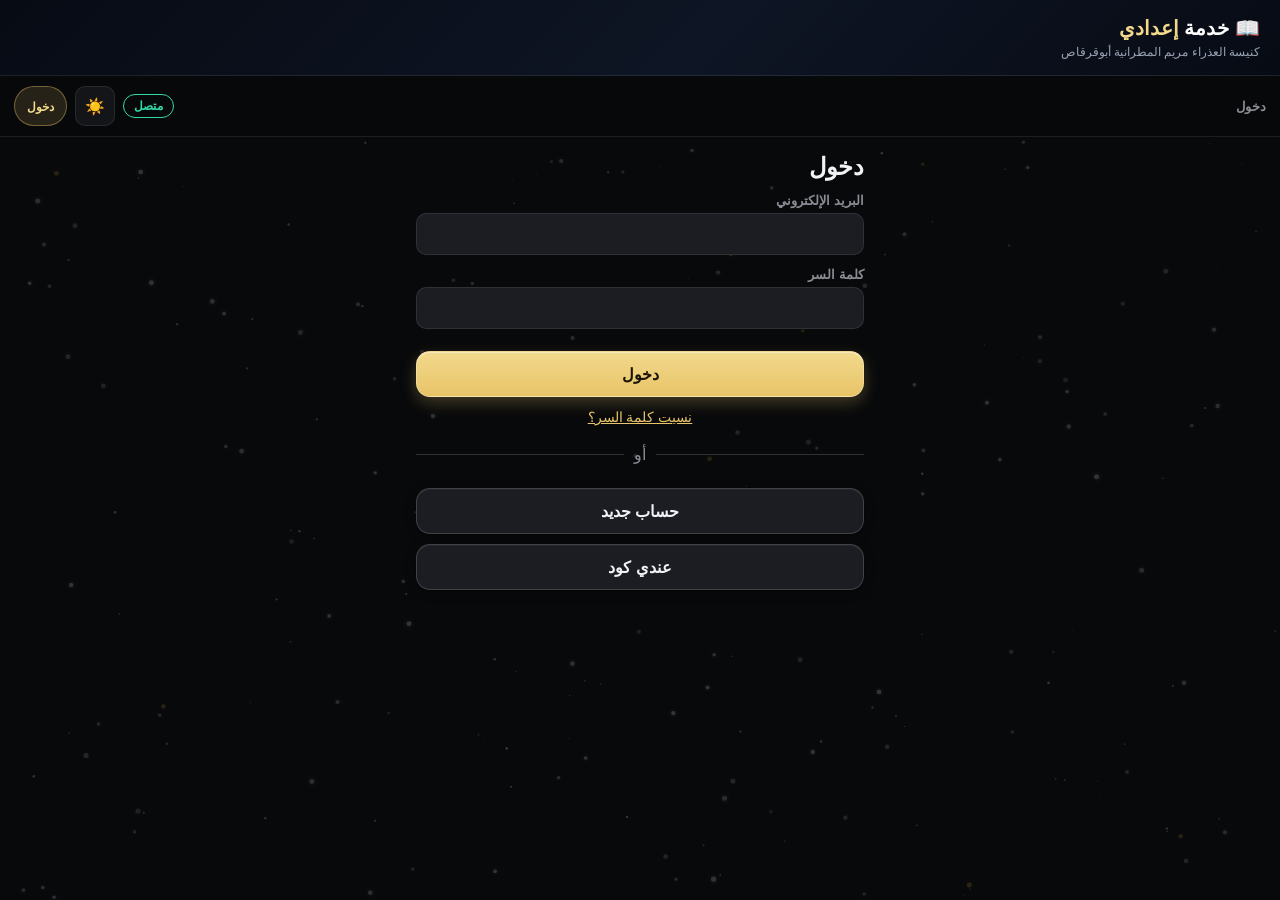
==== index.html @ 7cd5766f "v9.8 upload" ====
<!DOCTYPE html>
<html lang="ar" dir="rtl" data-theme="dark">
<head>
<meta charset="UTF-8">
<meta name="viewport" content="width=device-width, initial-scale=1, viewport-fit=cover">
<meta name="theme-color" content="#08090B">
<title>خدمة إعدادي</title>
<script>try{document.documentElement.dataset.theme=localStorage.getItem('theme')==='light'?'light':'dark';}catch(e){}</script>
<link rel="manifest" href="manifest.json">
<link rel="icon" href="icons/icon-192.png">
<link rel="apple-touch-icon" href="icons/icon-192.png">
<link rel="stylesheet" href="css/fonts.css">
<link rel="stylesheet" href="css/app.css">
</head>
<body>
<canvas id="stars-canvas" aria-hidden="true"></canvas>
<header><h1>📖 خدمة <span>إعدادي</span></h1><p>كنيسة العذراء مريم المطرانية أبوقرقاص</p></header>
<div class="topbar">
  <button id="sidebarToggleBtn" type="button" aria-label="القائمة">☰ القائمة</button>
  <div class="topbar-section" id="topSection"></div>
  <span id="net" class="badge on">متصل</span>
  <button id="themeBtn" class="header-btn" type="button" aria-label="تبديل الثيم">☀️</button>
  <button id="roleBtn" class="rolebtn" type="button"></button>
</div>
<div class="sidebar-overlay" id="sbOverlay"></div>
<aside class="sidebar" id="sidebar" aria-label="القائمة الرئيسية">
  <div class="sidebar-header"><span>📖 التبويبات</span><button id="sbClose" type="button" aria-label="إغلاق">✕</button></div>
  <nav id="nav"></nav>
</aside>
<div id="banner">يوجد تحديث جديد للتطبيق <button id="upd">تحديث</button></div>
<div id="remind"></div>
<main></main>
<script type="module">
import {start} from './js/router.js';
import {initUI} from './js/ui.js';
const net=document.getElementById('net');
function setNet(){ net.textContent=navigator.onLine?'متصل':'بدون نت'; net.className='badge '+(navigator.onLine?'on':'off'); }
addEventListener('online',setNet); addEventListener('offline',setNet); setNet();
initUI();
start();
if('serviceWorker' in navigator){
  navigator.serviceWorker.register('sw.js').then(reg=>{
    const show=()=>{ document.getElementById('banner').classList.add('show');
      document.getElementById('upd').onclick=()=>reg.waiting&&reg.waiting.postMessage('SKIP_WAITING'); };
    if(reg.waiting&&navigator.serviceWorker.controller) show();
    reg.addEventListener('updatefound',()=>{ const w=reg.installing;
      w.addEventListener('statechange',()=>{ if(w.state==='installed'&&navigator.serviceWorker.controller) show(); }); });
  });
  let r; navigator.serviceWorker.addEventListener('controllerchange',()=>{ if(r) return; r=1; location.reload(); });
}
</script>
</body>
</html>
---- css/fonts.css ----
/* خطوط محلية — الملفات توضع في مجلد fonts/ (انظر fonts/README.txt) */
@font-face{font-family:'Cairo';font-weight:200 1000;font-style:normal;font-display:swap;
  src:local('Cairo'),url('../fonts/Cairo-Variable.woff2') format('woff2');}
@font-face{font-family:'Amiri';font-weight:400;font-style:normal;font-display:swap;
  src:local('Amiri'),url('../fonts/Amiri-Regular.woff2') format('woff2');}
@font-face{font-family:'Amiri';font-weight:700;font-style:normal;font-display:swap;
  src:local('Amiri Bold'),url('../fonts/Amiri-Bold.woff2') format('woff2');}
@font-face{font-family:'JetBrains Mono';font-weight:400;font-style:normal;font-display:swap;
  src:local('JetBrains Mono'),url('../fonts/JetBrainsMono-Regular.woff2') format('woff2');}
@font-face{font-family:'JetBrains Mono';font-weight:700;font-style:normal;font-display:swap;
  src:local('JetBrains Mono Bold'),url('../fonts/JetBrainsMono-Bold.woff2') format('woff2');}
@font-face{font-family:'Tajawal';font-weight:400;font-style:normal;font-display:swap;
  src:local('Tajawal'),local('Tajawal Regular'),url('../fonts/Tajawal-Regular.woff2') format('woff2');}
@font-face{font-family:'Tajawal';font-weight:700;font-style:normal;font-display:swap;
  src:local('Tajawal Bold'),url('../fonts/Tajawal-Bold.woff2') format('woff2');}
---- css/app.css ----
/* ══ الثيم الموحّد — منقول من لوحة التميز v4 (ملوى شرق الموحّد v85) ══
   داكن افتراضياً + فاتح عبر data-theme="light" (المفتاح localStorage 'theme' مشترك مع صفحات iframe) */
:root{
  --bg:#08090B;--bg-2:#141519;--bg-3:#1C1D23;
  --line:rgba(255,255,255,.09);--line-2:rgba(255,255,255,.16);
  --ink:#F1F2F4;--ink-2:#8B8C94;
  --gold:#E8C468;--gold-2:#F2D98C;--gold-dim:#B8863B;
  --teal:#34D8A6;--rust:#F27C8D;--purple:#A78BFA;--blue:#5FD3FF;--orange:#F2B563;
  --radius:16px;--radius-lg:22px;
  --shadow-sm:0 1px 2px rgba(0,0,0,.35),0 2px 12px rgba(0,0,0,.32);
  --shadow-md:0 4px 10px rgba(0,0,0,.36),0 12px 28px rgba(0,0,0,.36);
  --shadow-lg:0 10px 22px rgba(0,0,0,.4),0 24px 48px rgba(0,0,0,.42);
  --shadow-gold:0 0 0 1px rgba(232,196,104,.16),0 6px 18px rgba(232,196,104,.08);
  --hdr:linear-gradient(135deg,#070B14 0%,#0E1524 55%,#070B14 100%);
  --on-gold:#1a1405;
  /* أسماء قديمة لا تزال تستعملها بعض الوحدات */
  --deep:var(--bg);--mid:var(--bg-3);--card:var(--bg-2);--white:var(--ink);--gold-light:var(--gold-2);--err:var(--rust);
}
[data-theme=light]{
  --bg:#F4F7FB;--bg-2:#FFFFFF;--bg-3:#EEF2F8;
  --line:#E3E9F2;--line-2:#D2DBE8;
  --ink:#101827;--ink-2:#5B6B84;
  --gold:#C6961F;--gold-2:#E0AC3A;--gold-dim:#A87612;
  --teal:#059669;--rust:#DC2626;--orange:#C2760C;--blue:#0EA5E9;--purple:#7C3AED;
  --shadow-sm:0 2px 10px rgba(30,41,59,.07);
  --shadow-md:0 10px 26px rgba(30,41,59,.10);
  --shadow-lg:0 20px 44px rgba(30,41,59,.14);
  --shadow-gold:0 6px 16px rgba(198,150,31,.16);
  --hdr:linear-gradient(135deg,#F8FAFD 0%,#EEF2F8 55%,#F8FAFD 100%);
}
*{box-sizing:border-box;margin:0;padding:0;-webkit-tap-highlight-color:transparent}
html,body{height:100%}
body{font-family:'Tajawal','Cairo','Segoe UI',Tahoma,sans-serif;background:var(--bg);color:var(--ink);
  display:flex;flex-direction:column;overscroll-behavior:none;padding-top:env(safe-area-inset-top)}
h1,h2,h3,h4,.cairo{font-family:'Cairo',sans-serif}
button,input,select,textarea{font-family:inherit}
#stars-canvas{position:fixed;inset:0;width:100%;height:100%;z-index:0;pointer-events:none;opacity:.18}
header,.topbar,#banner,#remind,main{position:relative;z-index:1}

/* الهيدر */
header{padding:16px 20px;background:var(--hdr);border-bottom:1px solid var(--line);box-shadow:var(--shadow-md)}
header h1{font-size:20px;font-weight:700;line-height:1.25;margin:0 0 4px;color:#fff}
[data-theme=light] header h1{color:var(--ink)}
header h1 span{color:var(--gold-2)}
header p{font-size:12px;font-weight:500;color:#9AA3B5}
[data-theme=light] header p{color:var(--ink-2)}

/* الشريط العلوي */
.topbar{position:sticky;top:0;z-index:45;display:flex;align-items:center;gap:8px;padding:10px 14px;
  background:color-mix(in srgb,var(--bg) 92%,transparent);backdrop-filter:blur(10px);-webkit-backdrop-filter:blur(10px);border-bottom:1px solid var(--line)}
#sidebarToggleBtn{display:flex;align-items:center;gap:8px;flex:none;min-height:40px;background:var(--bg-2);border:1px solid var(--line);color:var(--ink);
  border-radius:10px;padding:8px 12px;cursor:pointer;font-family:'Cairo',sans-serif;font-size:13px;font-weight:700;transition:all .2s}
#sidebarToggleBtn:hover{background:var(--bg-3);border-color:var(--gold)}
.topbar-section{flex:1;min-width:0;font-family:'Cairo',sans-serif;font-size:13px;font-weight:700;color:var(--ink-2);overflow:hidden;text-overflow:ellipsis;white-space:nowrap}
.header-btn{width:40px;height:40px;flex:none;border-radius:10px;background:var(--bg-2);border:1px solid var(--line);color:var(--ink);font-size:16px;cursor:pointer;
  display:flex;align-items:center;justify-content:center;transition:all .2s}
.header-btn:hover{background:var(--bg-3);border-color:var(--gold)}
.badge{font-size:.72rem;font-weight:700;padding:4px 10px;border-radius:99px;border:1px solid currentColor;white-space:nowrap}
.badge.on{color:var(--teal)}.badge.off{color:var(--orange)}
header .rolebtn,.topbar .rolebtn{min-height:40px;padding:6px 12px;border-radius:999px;border:1px solid rgba(232,196,104,.4);background:rgba(232,196,104,.14);
  color:var(--gold-2);font-family:'Cairo',sans-serif;font-size:.78rem;font-weight:700;cursor:pointer;white-space:nowrap;transition:all .2s}
[data-theme=light] .topbar .rolebtn{color:var(--gold-dim)}
.topbar .rolebtn:hover{background:rgba(232,196,104,.28)}

/* القائمة الجانبية */
.sidebar-overlay{position:fixed;inset:0;background:rgba(0,0,0,.55);z-index:999;opacity:0;pointer-events:none;transition:opacity .25s}
.sidebar-overlay.open{opacity:1;pointer-events:auto}
.sidebar{position:fixed;top:0;right:0;height:100%;width:min(290px,84vw);background:var(--bg-2);border-left:1px solid var(--line);box-shadow:-10px 0 34px rgba(0,0,0,.45);
  z-index:1000;display:flex;flex-direction:column;padding:16px;padding-top:calc(16px + env(safe-area-inset-top));transform:translateX(100%);visibility:hidden;
  transition:transform .3s cubic-bezier(.4,0,.2,1),visibility 0s linear .3s;overflow-y:auto}
.sidebar.open{transform:translateX(0);visibility:visible;transition:transform .3s cubic-bezier(.4,0,.2,1),visibility 0s}
.sidebar-header{display:flex;align-items:center;justify-content:space-between;padding:6px 6px 16px;border-bottom:1px solid var(--line);margin-bottom:14px}
.sidebar-header span{font-family:'Cairo',sans-serif;font-weight:700;font-size:15px;color:var(--gold)}
.sidebar-header button{background:none;border:none;color:var(--ink-2);font-size:18px;cursor:pointer;width:34px;height:34px;border-radius:8px;transition:all .2s}
.sidebar-header button:hover{background:var(--bg-3);color:var(--ink)}
nav{display:flex;flex-direction:column;gap:4px}
nav a{display:flex;align-items:center;gap:10px;padding:12px 16px;border-radius:9px;font-family:'Cairo',sans-serif;font-size:14px;font-weight:600;text-decoration:none;
  border-right:3px solid transparent;color:var(--ink-2);transition:all .18s}
nav a .i{font-size:1.15rem;display:inline-block;width:1.5rem;text-align:center}
nav a:hover{color:var(--ink);background:var(--bg-3)}
nav a.active{background:linear-gradient(90deg,rgba(232,196,104,.16),rgba(232,196,104,.05));border-right-color:var(--gold);color:var(--gold-2);font-weight:700;
  box-shadow:inset 3px 0 0 0 var(--gold),0 0 18px rgba(232,196,104,.10)}
[data-theme=light] nav a.active{color:var(--gold-dim)}

/* شريط التحديث والتذكيرات */
#banner{display:none;align-items:center;gap:10px;padding:9px 14px;font-weight:700;font-size:.85rem;color:var(--on-gold);
  background:linear-gradient(180deg,var(--gold-2),var(--gold))}
#banner.show{display:flex}
#banner button{margin-inline-start:auto;border:0;border-radius:999px;padding:6px 14px;font-family:'Cairo',sans-serif;font-weight:800;cursor:pointer;background:rgba(0,0,0,.14);color:inherit}
#remind .rm{display:flex;align-items:center;gap:8px;padding:9px 14px;font-size:.85rem;cursor:pointer;color:var(--gold-2);
  background:linear-gradient(135deg,rgba(232,196,104,.14),rgba(232,196,104,.05));border-bottom:1px solid rgba(232,196,104,.28)}
[data-theme=light] #remind .rm{color:var(--gold-dim)}
#remind .rm span{flex:1}#remind .rm button{background:transparent;border:0;color:inherit;font-size:1rem;cursor:pointer}

main{flex:1;min-height:0;overflow:auto;animation:tabIn .25s ease}
@keyframes tabIn{from{opacity:0;transform:translateY(8px)}to{opacity:1;transform:none}}
main iframe{position:absolute;inset:0;width:100%;height:100%;border:0;background:var(--bg)}
.ph{padding:40px 20px;text-align:center;color:var(--ink-2);line-height:2}

/* الكروت والنماذج */
.gate{max-width:480px;margin:0 auto;padding:16px}
.card2{background:linear-gradient(160deg,var(--bg-2) 0%,var(--bg-3) 100%);border:1px solid var(--line);border-radius:var(--radius-lg);box-shadow:var(--shadow-sm);padding:16px;margin-bottom:14px}
.card2 b{font-family:'Cairo',sans-serif;color:var(--gold)}
.card2 .k{font-size:.75rem;color:var(--ink-2);margin-top:8px}
.tabs2{display:flex;gap:6px;margin-bottom:14px;padding:4px;background:var(--bg-2);border:1px solid var(--line);border-radius:14px}
.tabs2 button{flex:1;min-height:42px;padding:9px;border-radius:11px;border:1px solid transparent;background:transparent;color:var(--ink-2);font-family:'Cairo',sans-serif;font-weight:700;cursor:pointer;transition:all .15s}
.tabs2 button.on{border-color:var(--gold);background:linear-gradient(180deg,rgba(232,196,104,.20),rgba(232,196,104,.06));color:var(--gold-2)}
[data-theme=light] .tabs2 button.on{color:var(--gold-dim)}
.hint{color:var(--ink-2);font-size:.85rem;line-height:1.9;margin:6px 0 12px}
.fld{margin-bottom:12px}.fld label{display:block;font-size:.8rem;font-weight:600;color:var(--ink-2);margin-bottom:5px;font-family:'Cairo',sans-serif}.fld small{opacity:.7}
.fld input,.fld select,.gate input,.gate select,.gate textarea{width:100%;padding:11px 12px;border-radius:10px;border:1px solid var(--line);background:var(--bg-3);color:var(--ink);
  font-family:inherit;font-size:1rem;outline:none;transition:border-color .2s}
.fld input:focus,.fld select:focus,.gate input:focus,.gate select:focus,.gate textarea:focus{border-color:var(--gold)}
input::placeholder,textarea::placeholder{color:var(--ink-2);opacity:.8}
.err{color:var(--rust);font-size:.8rem;min-height:0;margin-top:3px}
.warn{color:var(--orange);font-size:.85rem;line-height:1.9;margin:14px 0}
.done{text-align:center}.done h2{color:var(--gold);margin:10px 0}
.code{font-family:'JetBrains Mono',monospace;font-size:2rem;letter-spacing:6px;color:var(--gold-2);background:var(--bg-3);border:1px solid rgba(232,196,104,.28);
  padding:14px;border-radius:14px;margin:12px 0;direction:ltr;box-shadow:var(--shadow-gold)}

/* الأزرار */
.btn{width:100%;min-height:46px;margin-top:10px;padding:12px 22px;border:1px solid rgba(255,255,255,.28);border-radius:14px;cursor:pointer;
  background:linear-gradient(180deg,var(--gold-2) 0%,var(--gold) 100%);color:var(--on-gold);font-family:'Cairo',sans-serif;font-weight:800;font-size:1rem;
  box-shadow:inset 0 1px 0 rgba(255,255,255,.4),0 6px 16px rgba(232,196,104,.26);transition:transform .12s ease,box-shadow .15s ease,filter .15s ease}
.btn:hover{filter:brightness(1.05);transform:translateY(-1px)}
.btn:active{transform:scale(.97);filter:none}
.btn.sec{background:var(--bg-3);color:var(--ink);border:1px solid var(--line-2);box-shadow:inset 0 1px 0 rgba(255,255,255,.04),var(--shadow-sm);font-weight:700}
.btn.sec:hover{border-color:var(--gold);background:rgba(232,196,104,.08)}
.btn:disabled{opacity:.5;cursor:not-allowed;transform:none;filter:grayscale(.3)}
button:focus-visible,a:focus-visible{outline:2px solid var(--gold);outline-offset:2px}
button{touch-action:manipulation}
.x{background:rgba(242,124,141,.10);border:1px solid rgba(242,124,141,.4);color:var(--rust);border-radius:999px;padding:5px 12px;font-family:inherit;font-size:.75rem;font-weight:700;cursor:pointer}
.x:hover{background:rgba(242,124,141,.2)}

/* شريط التاريخ والأجبية */
.datebar{display:flex;align-items:center;justify-content:space-between;gap:8px;margin:10px 0}
.datebar button{min-height:40px;background:var(--bg-3);color:var(--ink);border:1px solid var(--line-2);border-radius:10px;padding:7px 14px;font-weight:700;cursor:pointer}
.datebar button:hover{border-color:var(--gold)}
.datebar button:disabled{opacity:.35}
.prayers{display:grid;grid-template-columns:1fr 1fr;gap:8px}
.pb{min-height:54px;padding:14px 6px;border-radius:14px;border:1px solid var(--line-2);background:var(--bg-3);color:var(--ink);font-family:'Cairo',sans-serif;font-weight:700;font-size:1rem;cursor:pointer;transition:all .15s}
.pb.on{background:linear-gradient(180deg,rgba(232,196,104,.24),rgba(232,196,104,.08));border-color:var(--gold);color:var(--gold-2);box-shadow:var(--shadow-gold)}
[data-theme=light] .pb.on{color:var(--gold-dim)}
.pb:last-child{grid-column:1/-1}

/* الإحصائيات */
.stats{display:flex;gap:10px;margin:12px 0}
.st{flex:1;position:relative;overflow:hidden;background:linear-gradient(160deg,var(--bg-2) 0%,var(--bg-3) 100%);border:1px solid var(--line);border-radius:var(--radius);
  padding:14px 6px;text-align:center;box-shadow:var(--shadow-sm)}
.st::before{content:'';position:absolute;top:14px;bottom:14px;right:0;width:3px;border-radius:3px;background:var(--gold)}
.st b{display:block;font-family:'Cairo',sans-serif;font-size:1.4rem;font-weight:800;color:var(--gold-2);line-height:1.1;font-variant-numeric:tabular-nums}
.st small{font-size:.7rem;font-weight:600;color:var(--ink-2)}

/* الأسبوع والشهر */
.week{display:flex;gap:5px;margin-bottom:6px}
.wc{flex:1;display:flex;flex-direction:column;align-items:center;gap:2px;padding:7px 0;border-radius:11px;border:1px solid var(--line);background:var(--bg-3);color:var(--ink);font-family:inherit;cursor:pointer}
.wc small{font-size:.62rem;color:var(--ink-2)}.wc.sel,.dc.sel{outline:2px solid var(--gold)}
.mgrid{display:grid;grid-template-columns:repeat(7,1fr);gap:4px}
.dw{font-size:.62rem;text-align:center;color:var(--ink-2)}
.dc{aspect-ratio:1;border-radius:9px;border:1px solid var(--line);color:var(--ink);font-family:inherit;font-size:.8rem;cursor:pointer;background:transparent}
.dc:disabled{opacity:.3}
.row{display:flex;justify-content:space-between;align-items:center;gap:8px;padding:9px 0;border-bottom:1px solid var(--line);font-size:.85rem}
.row:last-child{border:0}
.chk{display:flex;align-items:center;gap:8px;margin:10px 0;font-size:.9rem}.chk input{width:auto;accent-color:var(--gold)}

/* الأسفار والامتحان */
.ttl{color:var(--gold);font-family:'Cairo',sans-serif;font-weight:700;margin:6px 0 12px}
.bk{display:flex;flex-direction:column;align-items:flex-start;gap:4px;width:100%;color:var(--ink);font-family:inherit;font-size:1rem;border:1px solid var(--line);cursor:pointer;text-align:start}
.bk small{color:var(--ink-2)}
.chgrid{display:grid;grid-template-columns:repeat(4,1fr);gap:8px;margin-bottom:12px}
.chb{display:flex;flex-direction:column;align-items:center;gap:2px;padding:12px 4px;border-radius:14px;border:1px solid var(--line-2);background:var(--bg-3);color:var(--ink);font-family:'Cairo',sans-serif;font-size:1.1rem;font-weight:700;cursor:pointer;transition:all .15s}
.chb:hover{border-color:var(--gold)}
.chb small{font-size:.65rem;color:var(--ink-2)}.chb.done{border-color:var(--gold);background:rgba(232,196,104,.10)}
.ver{line-height:2.1;margin:6px 0}.ver sup{color:var(--gold);font-weight:700}
.prog{height:6px;background:var(--bg-3);border-radius:99px;margin:6px 0 12px;overflow:hidden}.prog i{display:block;height:100%;background:linear-gradient(90deg,var(--gold-dim),var(--gold-2));transition:width .5s ease}
.qt{font-weight:700;line-height:1.9;margin:6px 0 10px;font-family:'Cairo',sans-serif}
.opt{display:block;width:100%;text-align:start;margin-top:8px;padding:13px;border-radius:12px;border:1px solid var(--line-2);background:var(--bg-3);color:var(--ink);font-family:inherit;font-size:.95rem;cursor:pointer;transition:all .15s}
.opt:hover{border-color:var(--gold)}
.opt.on{border-color:var(--gold);background:linear-gradient(90deg,rgba(232,196,104,.20),rgba(232,196,104,.08))}
.tl{padding-inline-start:22px;margin:8px 0}
.rv span{line-height:1.8}
details summary{cursor:pointer;color:var(--gold)}

@media(max-width:380px){.topbar-section{display:none}.chgrid{grid-template-columns:repeat(3,1fr)}}
@media(prefers-reduced-motion:reduce){main{animation:none}*{transition:none!important}#stars-canvas{display:none}}
@media print{.topbar,.sidebar,.sidebar-overlay,#stars-canvas{display:none!important}body{background:#fff;color:#000}}
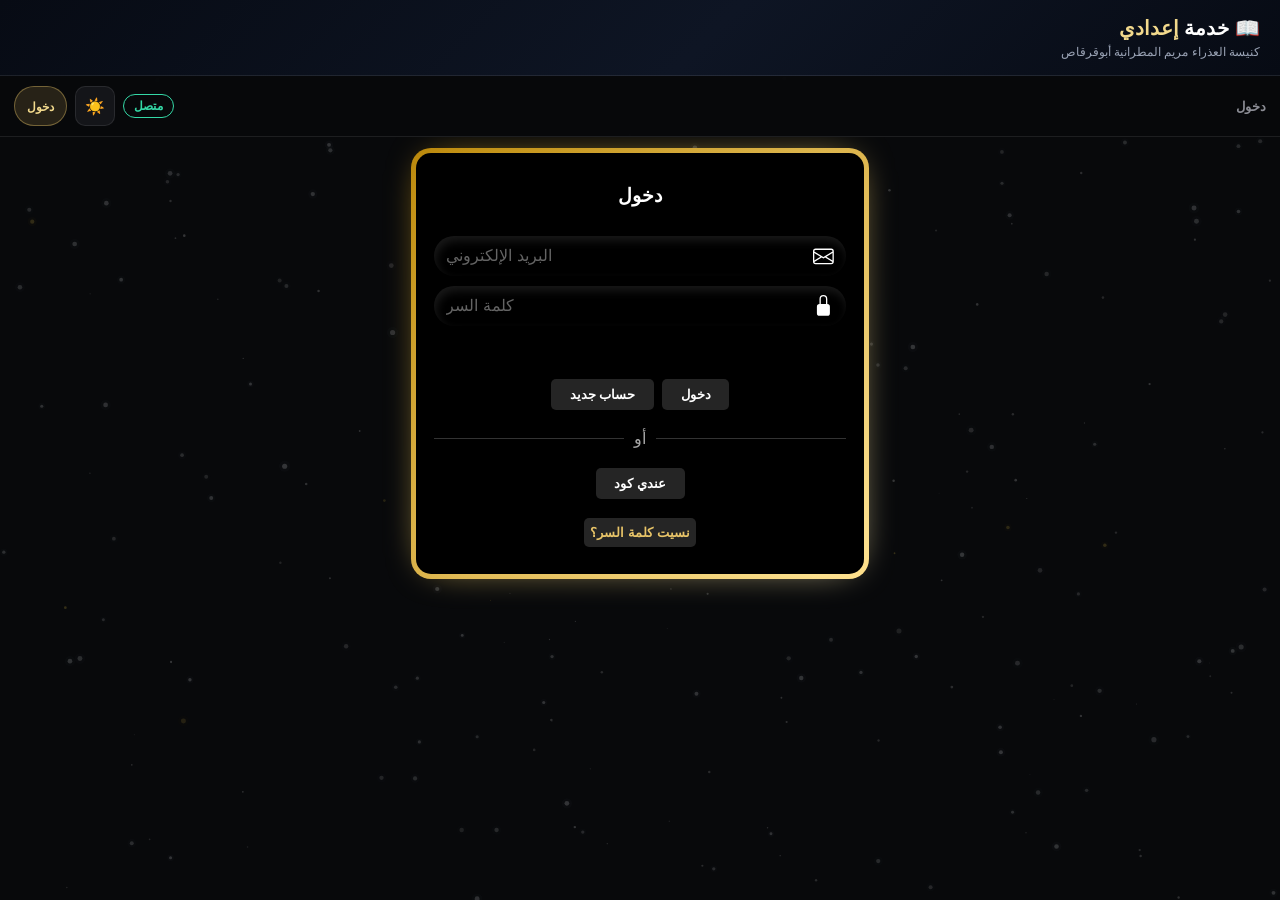
==== commit b2961b94: "v9.18: مكان كارت آية اليوم Added a hidden div for 'votd' in the HTML structure." ====
--- a/index.html
+++ b/index.html
@@ -29,6 +29,7 @@
 </aside>
 <div id="banner">يوجد تحديث جديد للتطبيق <button id="upd">تحديث</button></div>
 <div id="remind"></div>
+<div id="votd" hidden></div>
 <main></main>
 <script type="module">
 import {start} from './js/router.js';
--- a/css/app.css
+++ b/css/app.css
@@ -184,3 +184,16 @@
 @media(max-width:380px){.topbar-section{display:none}.chgrid{grid-template-columns:repeat(3,1fr)}}
 @media(prefers-reduced-motion:reduce){main{animation:none}*{transition:none!important}#stars-canvas{display:none}}
 @media print{.topbar,.sidebar,.sidebar-overlay,#stars-canvas{display:none!important}body{background:#fff;color:#000}}
+
+/* آية اليوم */
+#votd{position:relative;z-index:1}
+#votd .vt-card{margin:8px 12px;padding:10px 14px;border:1px solid var(--line);border-inline-start:3px solid var(--gold);border-radius:12px;background:var(--bg-3);color:var(--ink)}
+#votd .vt-head{display:flex;align-items:center;justify-content:space-between;font-size:.8rem;color:var(--gold-2)}
+[data-theme=light] #votd .vt-head{color:var(--gold-dim)}
+#votd .vt-head button{background:transparent;border:0;color:inherit;font-size:1rem;cursor:pointer;padding:2px 6px}
+#votd .vt-t{margin:6px 0 2px;font-size:.98rem;line-height:1.8}
+#votd .vt-r{margin:0;font-size:.8rem;color:var(--gold-2);font-weight:700}
+[data-theme=light] #votd .vt-r{color:var(--gold-dim)}
+#votd .vt-m{margin:6px 0 0;font-size:.82rem;color:var(--ink-2);line-height:1.7}
+#votd .vt-bar{display:flex;align-items:center;justify-content:center;gap:6px;width:100%;padding:5px 12px;background:transparent;border:0;border-bottom:1px solid var(--line);color:var(--gold-2);font-family:inherit;font-size:.78rem;cursor:pointer}
+[data-theme=light] #votd .vt-bar{color:var(--gold-dim)}
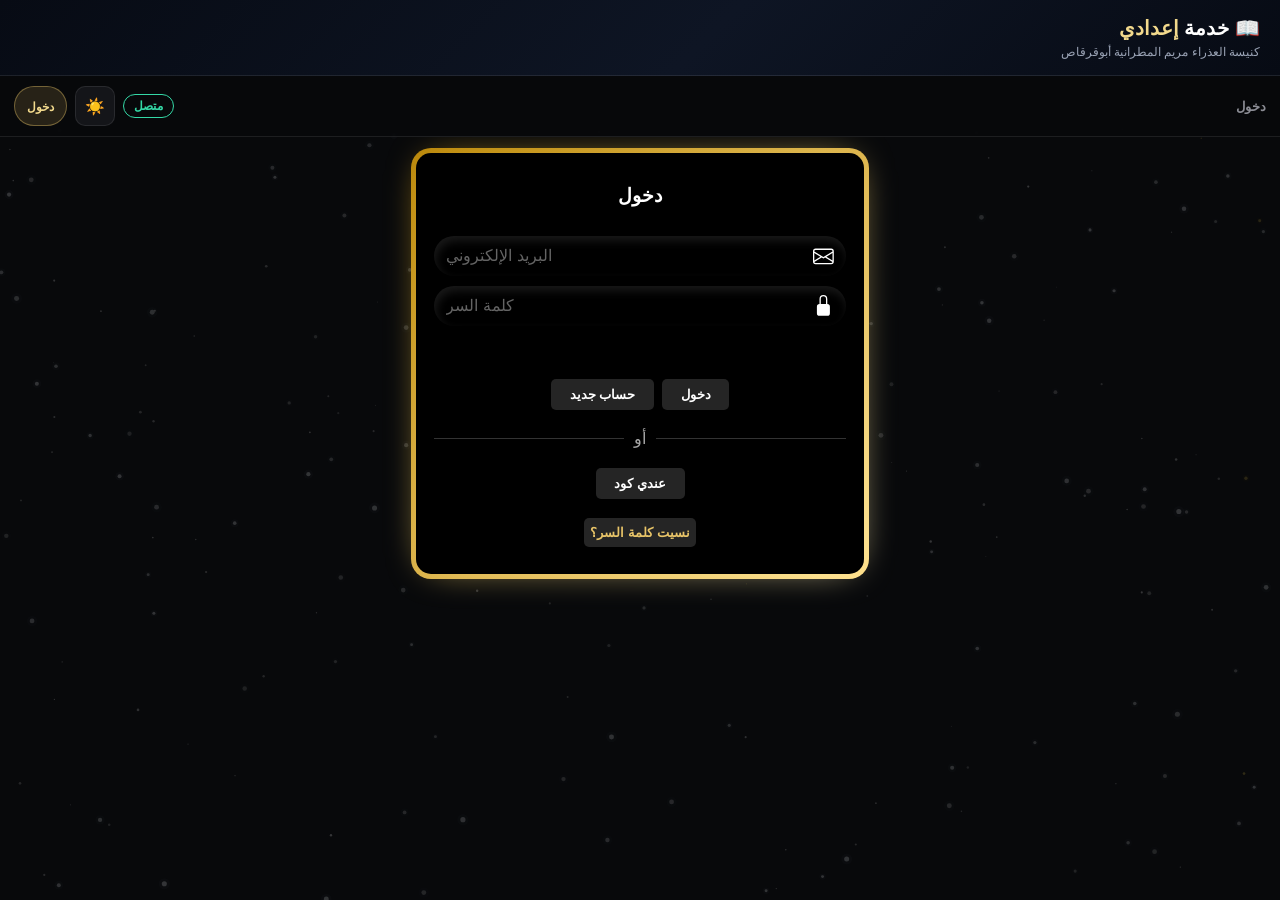
==== commit 3ed28699: "feat: user name and switch button in header" ====
--- a/index.html
+++ b/index.html
@@ -14,12 +14,13 @@
 </head>
 <body>
 <canvas id="stars-canvas" aria-hidden="true"></canvas>
-<header><h1>📖 خدمة <span>إعدادي</span></h1><p>كنيسة العذراء مريم المطرانية أبوقرقاص</p></header>
+<header><h1>📖 خدمة <span>إعدادي</span></h1><p>كنيسة العذراء مريم المطرانية أبوقرقاص</p><p id="whoName" class="who" style="display:none"></p></header>
 <div class="topbar">
   <button id="sidebarToggleBtn" type="button" aria-label="القائمة">☰ القائمة</button>
   <div class="topbar-section" id="topSection"></div>
   <span id="net" class="badge on">متصل</span>
   <button id="themeBtn" class="header-btn" type="button" aria-label="تبديل الثيم">☀️</button>
+  <button id="switchBtn" class="header-btn switchbtn" type="button" aria-label="تبديل المخدوم" title="تبديل المخدوم" style="display:none">🔁</button>
   <button id="roleBtn" class="rolebtn" type="button"></button>
 </div>
 <div class="sidebar-overlay" id="sbOverlay"></div>
--- a/css/app.css
+++ b/css/app.css
@@ -197,3 +197,72 @@
 #votd .vt-m{margin:6px 0 0;font-size:.82rem;color:var(--ink-2);line-height:1.7}
 #votd .vt-bar{display:flex;align-items:center;justify-content:center;gap:6px;width:100%;padding:5px 12px;background:transparent;border:0;border-bottom:1px solid var(--line);color:var(--gold-2);font-family:inherit;font-size:.78rem;cursor:pointer}
 [data-theme=light] #votd .vt-bar{color:var(--gold-dim)}
+
+/* v9.19 — رسالة الترحيب العائمة */
+#welcome{position:fixed;top:calc(64px + env(safe-area-inset-top));left:50%;transform:translateX(-50%);z-index:1200;display:flex;align-items:center;gap:10px;max-width:min(92vw,440px);padding:10px 14px;border-radius:14px;background:#000;color:#fff;font-size:.9rem;line-height:1.7;border:1px solid rgba(232,196,104,.45);box-shadow:0 8px 28px rgba(0,0,0,.4),0 0 18px rgba(232,196,104,.25);animation:wlIn .3s ease}
+#welcome span{flex:1}
+#welcome button{background:transparent;border:0;color:var(--gold-2,#F2D98C);font-size:1rem;cursor:pointer;padding:2px 6px}
+@keyframes wlIn{from{opacity:0;transform:translate(-50%,-8px)}to{opacity:1;transform:translate(-50%,0)}}
+
+/* v9.19 — القائمة الجانبية بتصميم Glass (مؤشر ذهبي منزلق) */
+nav{--h:50px;position:relative;gap:0;background:rgba(255,255,255,.06);border-radius:1rem;backdrop-filter:blur(12px);-webkit-backdrop-filter:blur(12px);overflow:hidden;
+  box-shadow:inset 1px 1px 4px rgba(255,255,255,.2),inset -1px -1px 6px rgba(0,0,0,.3),0 4px 12px rgba(0,0,0,.15)}
+nav a{position:relative;z-index:2;height:var(--h);padding:0 16px;border-radius:0;border-right:0;background:none;color:#e5e5e5;letter-spacing:.3px;transition:color .3s ease-in-out}
+nav a:hover{background:none;color:#fff}
+nav a.active{background:none;box-shadow:none;border-right-color:transparent;color:var(--on-gold,#1a1405);font-weight:700}
+nav .gl-glider{position:absolute;z-index:1;right:0;left:0;top:0;height:var(--h);border-radius:1rem;transform:translateY(calc(var(--i,0) * 100%));
+  background:linear-gradient(135deg,rgba(255,215,0,.35),var(--gold,#E8C468));box-shadow:0 0 18px rgba(255,215,0,.45),0 0 10px rgba(255,235,150,.4) inset;
+  transition:transform .5s cubic-bezier(.37,1.95,.66,.56),opacity .3s}
+nav.noact .gl-glider{opacity:0}
+[data-theme=light] nav{background:rgba(0,0,0,.05);box-shadow:inset 1px 1px 4px rgba(255,255,255,.8),inset -1px -1px 6px rgba(0,0,0,.08),0 4px 12px rgba(0,0,0,.08)}
+[data-theme=light] nav a,[data-theme=light] nav a:hover,[data-theme=light] nav a.active{color:#000}
+
+/* (v9.26) قارئ الأسفار والأجبية — الحجم من المتغيّر --rd (يتحكم فيه زرّا أ− / أ+) */
+.rd-txt{font-family:'Amiri','Tajawal','Cairo',sans-serif;font-size:var(--rd,1.2rem);line-height:2.3}
+.rd-txt .ver{line-height:2.3;margin:2px 0}
+.rd-txt b{font-size:.85em}
+.rd-pre{white-space:pre-wrap;margin-top:6px}
+.rd-bar{display:flex;align-items:center;justify-content:space-between;gap:10px;margin-bottom:12px}
+.rd-bar .btn{width:64px;min-height:40px;margin:0;padding:6px}
+.rd-nav{display:flex;gap:8px;margin-bottom:6px}.rd-nav .btn{margin-top:0;flex:1;padding:12px 8px}
+.rd-sec{font-family:'Cairo',sans-serif;font-weight:700;color:var(--gold);font-size:.95rem;margin:18px 2px 8px}
+.gate input[type=search]{-webkit-appearance:none;appearance:none}
+
+/* v9.29: إخفاء الهيدر عند النزول (موبايل) */
+@media(max-width:900px){
+  header,.topbar{max-height:160px;overflow:hidden;transition:max-height .28s ease,padding .28s ease,opacity .2s ease,border-width .28s ease}
+  body.hdr-hide header,body.hdr-hide .topbar{max-height:0;padding-top:0;padding-bottom:0;opacity:0;border-width:0;box-shadow:none;pointer-events:none}
+  body.hdr-hide #welcome{top:calc(10px + env(safe-area-inset-top))}
+}
+@media(prefers-reduced-motion:reduce){header,.topbar{transition:none!important}}
+
+/* v9.31 — القائمة الجانبية: سكرول سلس + مسافات أوسع */
+.sidebar{width:min(320px,88vw);padding:18px 14px;padding-top:calc(18px + env(safe-area-inset-top));padding-bottom:calc(28px + env(safe-area-inset-bottom));
+  overflow-y:auto;overflow-x:hidden;-webkit-overflow-scrolling:touch;overscroll-behavior:contain;scrollbar-width:thin}
+.sidebar-header{position:sticky;top:calc(-18px - env(safe-area-inset-top));z-index:5;margin:-18px -14px 16px;padding:calc(14px + env(safe-area-inset-top)) 18px 14px;background:var(--bg-2)}
+.sidebar nav,nav#nav{--h:58px;flex:none;margin-bottom:12px}
+.sidebar nav a,nav#nav a{font-size:15px;gap:14px;padding:0 20px}
+.sidebar nav a .i,nav#nav a .i{font-size:1.3rem;width:1.8rem}
+
+/* v9.33 — شريط القوائم الثابت في القراءة */
+.rd-pick{position:sticky;top:0;z-index:20;display:flex;gap:8px;padding:8px 0 10px;margin-bottom:6px;background:var(--bg)}
+.rd-pick select{flex:1;min-width:0;min-height:46px;font-family:'Cairo',sans-serif;font-size:14px;font-weight:600;padding:8px 10px;border-radius:10px;border:1px solid var(--line);background:var(--bg-2);color:var(--ink)}
+
+/* v9.35 — الاستماع للإصحاح */
+.tts-bar{display:flex;align-items:center;gap:8px;flex-wrap:wrap;margin:6px 0 12px}
+.tts-bar .btn{width:auto;min-height:42px;margin:0;padding:8px 14px;font-size:.9rem}
+.tts-bar select{width:auto;min-height:42px;padding:6px 10px;border-radius:10px;border:1px solid var(--line);background:var(--bg-2);color:var(--ink);font-family:'Cairo',sans-serif}
+.tts-msg{flex-basis:100%;margin:0}
+.ver.tts-on{background:color-mix(in srgb,var(--gold) 22%,transparent);border-radius:8px;transition:background .2s}
+
+/* (v9.39) تكبير/تصغير الخط في المسابقة */
+.zm .ver{font-size:calc(1rem*var(--qz,1))}
+.zm .qt{font-size:calc(1rem*var(--qz,1))}
+.zm .opt{font-size:calc(.95rem*var(--qz,1))}
+.zbar{display:flex;align-items:center;justify-content:flex-end;gap:8px;margin-bottom:6px}
+.zbar .zl{min-width:44px;text-align:center;font-size:.78rem;font-weight:700;color:var(--ink-2);font-variant-numeric:tabular-nums}
+.zb{min-width:44px;height:36px;padding:0 10px;border-radius:10px;background:var(--bg-2);border:1px solid var(--line);color:var(--ink);font-family:'Cairo',sans-serif;font-size:.95rem;font-weight:800;cursor:pointer}
+.zb:hover{border-color:var(--gold)}.zb:disabled{opacity:.4;cursor:default}
+
+/* v9.40: اختيار المخدوم */
+.acct{display:flex;justify-content:space-between;align-items:center;width:100%;margin-bottom:8px;text-align:right}
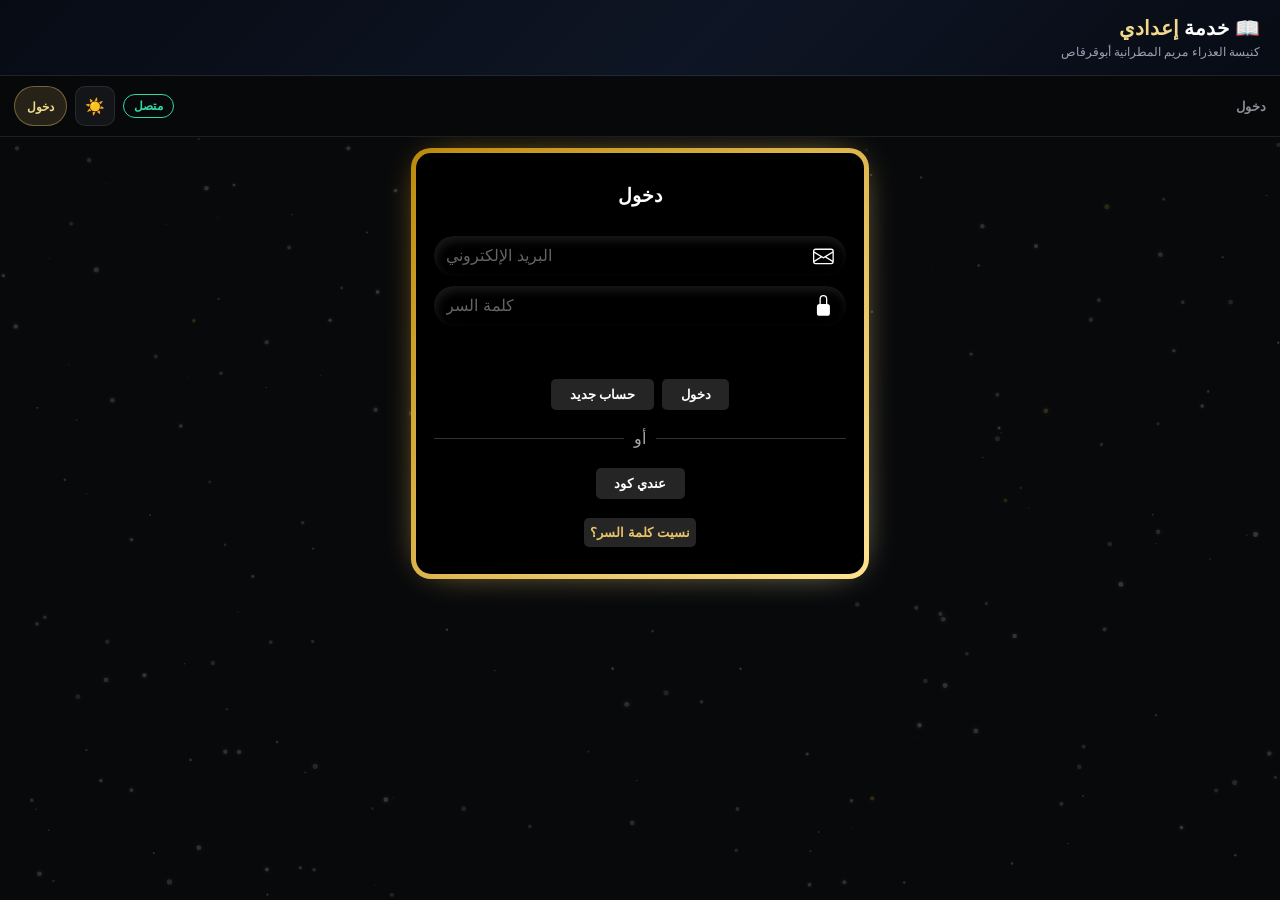
==== commit b635b33e: "v9.41: add rail toggle button in sidebar" ====
--- a/index.html
+++ b/index.html
@@ -26,6 +26,7 @@
 <div class="sidebar-overlay" id="sbOverlay"></div>
 <aside class="sidebar" id="sidebar" aria-label="القائمة الرئيسية">
   <div class="sidebar-header"><span>📖 التبويبات</span><button id="sbClose" type="button" aria-label="إغلاق">✕</button></div>
+  <button id="railBtn" class="rail-btn" type="button" aria-label="فتح القائمة" title="القائمة">☰</button>
   <nav id="nav"></nav>
 </aside>
 <div id="banner">يوجد تحديث جديد للتطبيق <button id="upd">تحديث</button></div>
--- a/css/app.css
+++ b/css/app.css
@@ -266,3 +266,9 @@
 
 /* v9.40: اختيار المخدوم */
 .acct{display:flex;justify-content:space-between;align-items:center;width:100%;margin-bottom:8px;text-align:right}
+
+/* v9.40: اسم المستخدم في الهيدر + زر تبديل المخدوم جنب "دخول" */
+header .who{margin:4px 0 0;font-family:'Cairo',sans-serif;font-size:13px;font-weight:700;color:var(--gold-2);overflow:hidden;text-overflow:ellipsis;white-space:nowrap}
+[data-theme=light] header .who{color:var(--gold-dim)}
+.topbar .switchbtn{border-color:rgba(232,196,104,.5);background:rgba(232,196,104,.14)}
+.topbar .switchbtn:hover{background:rgba(232,196,104,.28)}
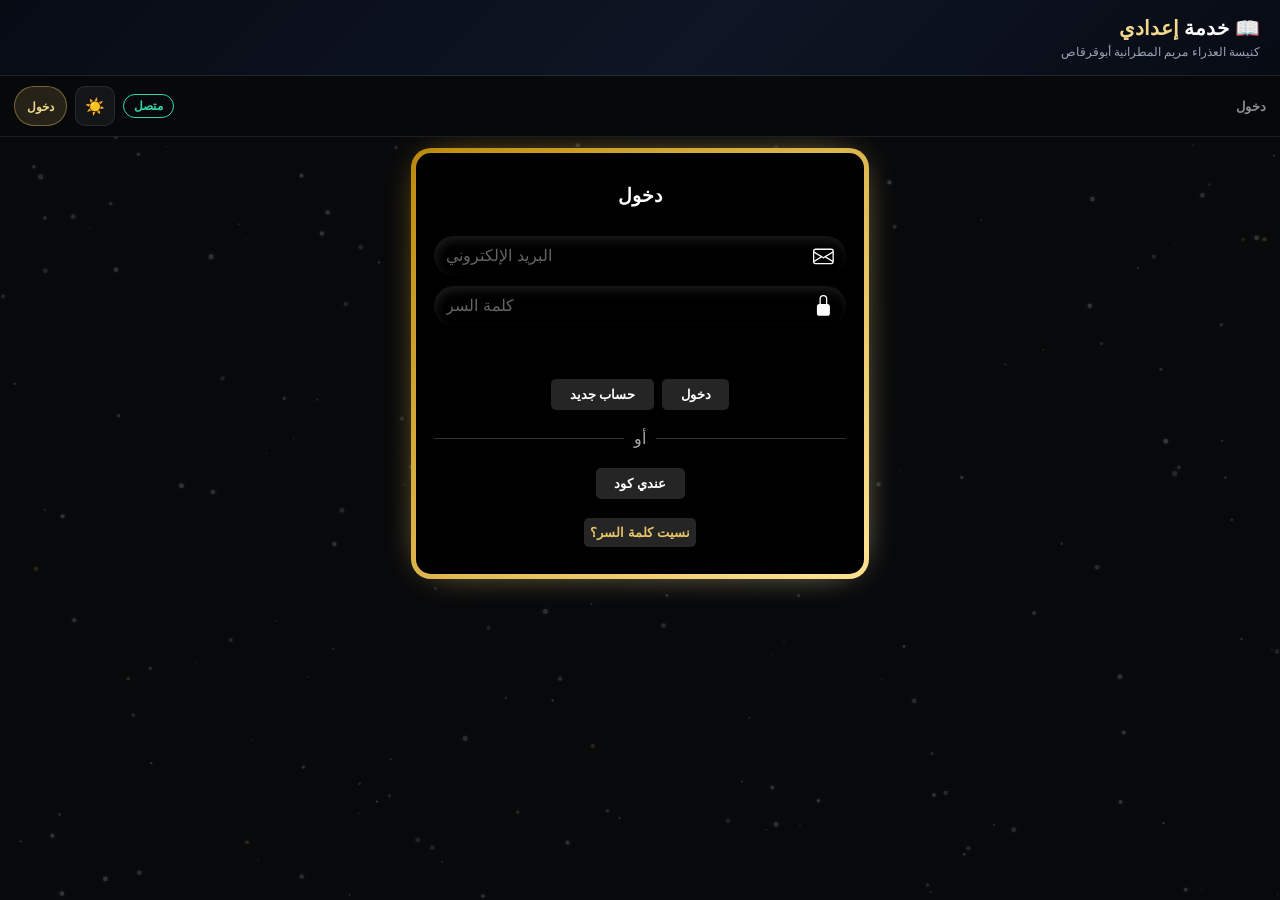
==== commit 38576b90: "v9.413: add transparent edge swipe zone" ====
--- a/index.html
+++ b/index.html
@@ -24,6 +24,7 @@
   <button id="roleBtn" class="rolebtn" type="button"></button>
 </div>
 <div class="sidebar-overlay" id="sbOverlay"></div>
+<div id="edgeZone" aria-hidden="true"></div>
 <aside class="sidebar" id="sidebar" aria-label="القائمة الرئيسية">
   <div class="sidebar-header"><span>📖 التبويبات</span><button id="sbClose" type="button" aria-label="إغلاق">✕</button></div>
   <button id="railBtn" class="rail-btn" type="button" aria-label="فتح القائمة" title="القائمة">☰</button>
--- a/css/app.css
+++ b/css/app.css
@@ -272,3 +272,31 @@
 [data-theme=light] header .who{color:var(--gold-dim)}
 .topbar .switchbtn{border-color:rgba(232,196,104,.5);background:rgba(232,196,104,.14)}
 .topbar .switchbtn:hover{background:rgba(232,196,104,.28)}
+
+/* ===== v9.41 — شريط أيقونات جانبي دائم (يمين، RTL) لكل الأدوار؛ يتوسع عند الضغط ===== */
+:root{--rail:60px}
+.rail-btn,.nb{display:none}
+body.has-rail{padding-right:var(--rail)}
+body.has-rail #sidebarToggleBtn{display:none}
+body.has-rail .sidebar{transform:none;visibility:visible;width:var(--rail);padding:8px 6px;padding-top:calc(8px + env(safe-area-inset-top));padding-bottom:calc(16px + env(safe-area-inset-bottom));
+  box-shadow:none;z-index:50;overflow-x:hidden;scrollbar-width:none;transition:width .25s ease}
+body.has-rail .sidebar::-webkit-scrollbar{display:none}
+body.has-rail .sidebar:not(.open) .sidebar-header{display:none}
+body.has-rail .sidebar:not(.open) .rail-btn{display:flex;align-items:center;justify-content:center;flex:none;width:100%;height:44px;margin-bottom:8px;border-radius:12px;
+  background:var(--bg-3);border:1px solid var(--line);color:var(--ink);font-size:20px;cursor:pointer}
+body.has-rail .sidebar:not(.open) nav#nav{border-radius:14px}
+body.has-rail .sidebar:not(.open) nav#nav a{padding:0;justify-content:center;gap:0}
+body.has-rail .sidebar:not(.open) nav#nav a .t{display:none}
+body.has-rail .sidebar:not(.open) nav#nav a .i{width:auto;font-size:1.35rem}
+body.has-rail .sidebar:not(.open) nav#nav a .nb{display:block;position:absolute;top:5px;left:3px;min-width:17px;height:17px;padding:0 4px;border-radius:9px;
+  background:var(--orange,#e67e22);color:#000;font-size:10px;font-weight:800;line-height:17px;text-align:center}
+body.has-rail .sidebar.open{width:min(320px,88vw);padding:18px 14px;padding-top:calc(18px + env(safe-area-inset-top));padding-bottom:calc(28px + env(safe-area-inset-bottom));
+  z-index:1000;box-shadow:-10px 0 34px rgba(0,0,0,.45);overflow-y:auto}
+body.has-rail .sidebar.open nav#nav a .nb{display:none}
+@media print{body.has-rail{padding-right:0}}
+
+/* ===== v9.412 — درج جزئي بعرض ديناميكي (--dw يحسبه ui.js من أطول عنوان) ===== */
+body.has-rail .sidebar.open{width:var(--dw,min(320px,88vw));max-width:88vw}
+nav#nav a .t{white-space:nowrap}
+.sidebar.measure{position:fixed!important;left:-9999px!important;right:auto!important;top:0;width:max-content!important;max-width:none!important;
+  transform:none!important;visibility:hidden!important;pointer-events:none;transition:none!important;overflow:visible!important;height:auto!important}
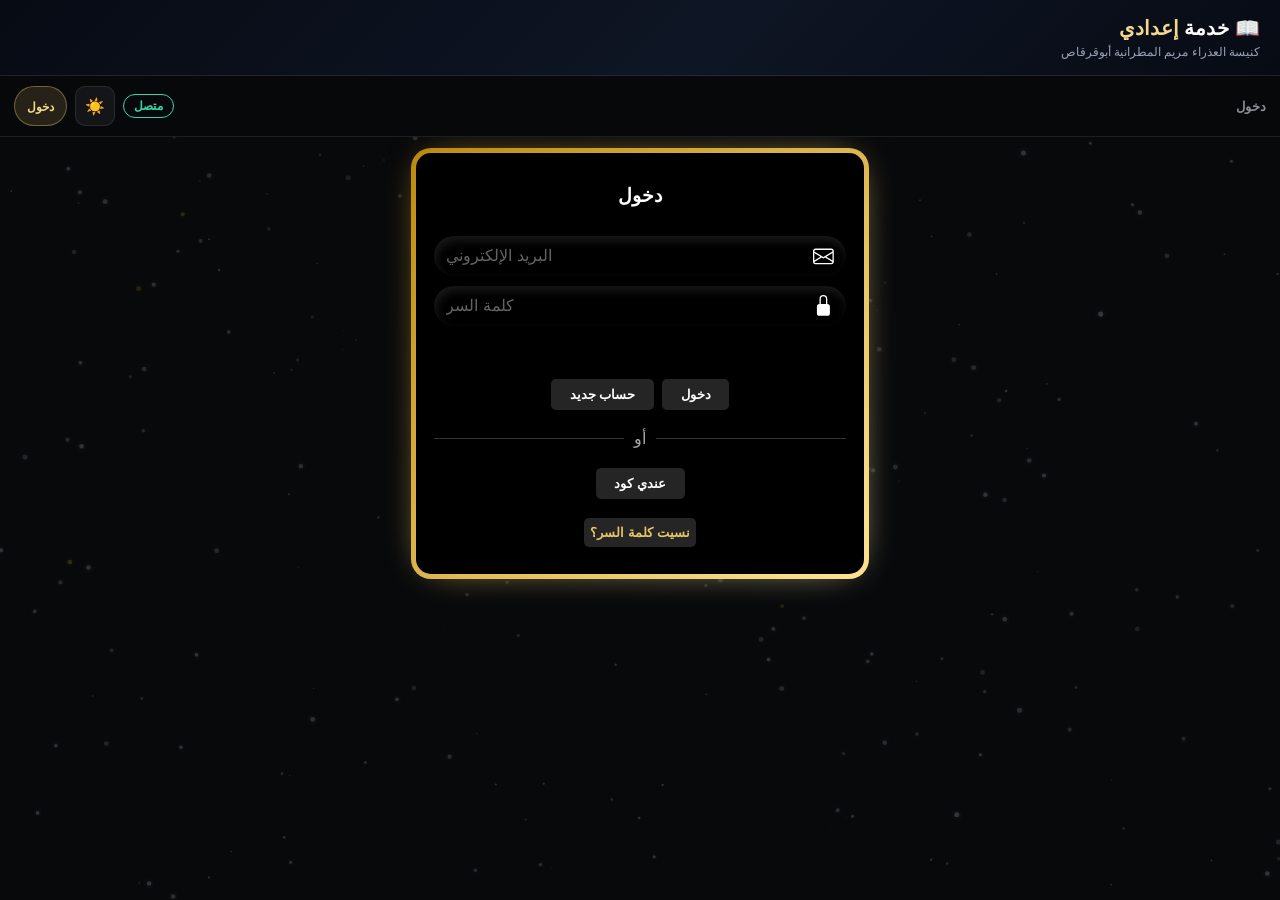
==== commit 3d6ac185: "Add files via upload" ====
--- a/index.html
+++ b/index.html
@@ -43,14 +43,11 @@
 initUI();
 start();
 if('serviceWorker' in navigator){
-  navigator.serviceWorker.register('sw.js').then(reg=>{
-    const show=()=>{ document.getElementById('banner').classList.add('show');
-      document.getElementById('upd').onclick=()=>reg.waiting&&reg.waiting.postMessage('SKIP_WAITING'); };
-    if(reg.waiting&&navigator.serviceWorker.controller) show();
-    reg.addEventListener('updatefound',()=>{ const w=reg.installing;
-      w.addEventListener('statechange',()=>{ if(w.state==='installed'&&navigator.serviceWorker.controller) show(); }); });
-  });
-  let r; navigator.serviceWorker.addEventListener('controllerchange',()=>{ if(r) return; r=1; location.reload(); });
+  // (v9.500) تحديث تلقائي بشرط الأمان (js/update.js): الشريط الذهبي بقى احتياطي بس
+  import('./js/update.js').then(({initAutoUpdate,reloadWhenSafe})=>{
+    navigator.serviceWorker.register('sw.js').then(reg=>initAutoUpdate(reg));
+    let r; navigator.serviceWorker.addEventListener('controllerchange',()=>{ if(r) return; r=1; reloadWhenSafe(); });
+  }).catch(()=>{ navigator.serviceWorker.register('sw.js'); });
 }
 </script>
 </body>
--- a/css/app.css
+++ b/css/app.css
@@ -210,10 +210,17 @@
 nav a{position:relative;z-index:2;height:var(--h);padding:0 16px;border-radius:0;border-right:0;background:none;color:#e5e5e5;letter-spacing:.3px;transition:color .3s ease-in-out}
 nav a:hover{background:none;color:#fff}
 nav a.active{background:none;box-shadow:none;border-right-color:transparent;color:var(--on-gold,#1a1405);font-weight:700}
-nav .gl-glider{position:absolute;z-index:1;right:0;left:0;top:0;height:var(--h);border-radius:1rem;transform:translateY(calc(var(--i,0) * 100%));
+nav .gl-glider{position:absolute;z-index:1;right:0;left:0;top:0;height:var(--h);border-radius:1rem;transform:translateY(calc(var(--gi,var(--i,0)) * 100% + var(--gb,0) * var(--gh,26px)));
   background:linear-gradient(135deg,rgba(255,215,0,.35),var(--gold,#E8C468));box-shadow:0 0 18px rgba(255,215,0,.45),0 0 10px rgba(255,235,150,.4) inset;
   transition:transform .5s cubic-bezier(.37,1.95,.66,.56),opacity .3s}
 nav.noact .gl-glider{opacity:0}
+/* (v9.491) عناوين مجموعات قائمة المالك: ارتفاع ثابت --gh (نفسه بيدخل في حساب موضع المؤشر الذهبي) */
+nav .nav-grp{box-sizing:border-box;height:var(--gh,26px);display:flex;align-items:flex-end;padding:0 20px 3px;font-size:11px;font-weight:700;letter-spacing:.4px;color:var(--gold-2,#F2D98C);opacity:.62;border-top:1px solid rgba(232,196,104,.2);position:relative;z-index:2;pointer-events:none;user-select:none}
+nav .nav-grp:first-child{border-top:0}
+[data-theme=light] nav .nav-grp{color:var(--gold-dim,#8a6d1a);border-top-color:rgba(138,109,26,.25)}
+body.has-rail .sidebar.rail:not(.open) nav#nav{--gh:10px}
+body.has-rail .sidebar.rail:not(.open) nav#nav .nav-grp{padding:0}
+body.has-rail .sidebar.rail:not(.open) nav#nav .nav-grp span{display:none}
 [data-theme=light] nav{background:rgba(0,0,0,.05);box-shadow:inset 1px 1px 4px rgba(255,255,255,.8),inset -1px -1px 6px rgba(0,0,0,.08),0 4px 12px rgba(0,0,0,.08)}
 [data-theme=light] nav a,[data-theme=light] nav a:hover,[data-theme=light] nav a.active{color:#000}
 
@@ -273,30 +280,54 @@
 .topbar .switchbtn{border-color:rgba(232,196,104,.5);background:rgba(232,196,104,.14)}
 .topbar .switchbtn:hover{background:rgba(232,196,104,.28)}
 
-/* ===== v9.41 — شريط أيقونات جانبي دائم (يمين، RTL) لكل الأدوار؛ يتوسع عند الضغط ===== */
+/* ===== v9.413 — القائمة مخفية افتراضياً؛ السحب من أقصى اليمين يُظهر شريط الأيقونات (فوق المحتوى بلا إزاحة)، والضغط خارجه يُخفيه ===== */
 :root{--rail:60px}
 .rail-btn,.nb{display:none}
-body.has-rail{padding-right:var(--rail)}
-body.has-rail #sidebarToggleBtn{display:none}
-body.has-rail .sidebar{transform:none;visibility:visible;width:var(--rail);padding:8px 6px;padding-top:calc(8px + env(safe-area-inset-top));padding-bottom:calc(16px + env(safe-area-inset-bottom));
-  box-shadow:none;z-index:50;overflow-x:hidden;scrollbar-width:none;transition:width .25s ease}
-body.has-rail .sidebar::-webkit-scrollbar{display:none}
-body.has-rail .sidebar:not(.open) .sidebar-header{display:none}
-body.has-rail .sidebar:not(.open) .rail-btn{display:flex;align-items:center;justify-content:center;flex:none;width:100%;height:44px;margin-bottom:8px;border-radius:12px;
+#edgeZone{display:none;position:fixed;top:0;right:0;bottom:0;width:16px;z-index:40;touch-action:pan-y}
+body.has-rail:not(.rail-on) #edgeZone{display:block}
+body.has-rail .sidebar:not(.rail):not(.open){width:var(--rail)}
+body.has-rail .sidebar.rail:not(.open){transform:none;visibility:visible;width:var(--rail);padding:8px 6px;padding-top:calc(8px + env(safe-area-inset-top));padding-bottom:calc(16px + env(safe-area-inset-bottom));
+  box-shadow:-6px 0 22px rgba(0,0,0,.4);z-index:1000;overflow-x:hidden;scrollbar-width:none;transition:transform .3s cubic-bezier(.4,0,.2,1),visibility 0s,width .25s ease}
+body.has-rail .sidebar.rail::-webkit-scrollbar{display:none}
+.sidebar-overlay.clear{background:transparent}
+body.has-rail .sidebar.rail:not(.open) .sidebar-header{display:none}
+body.has-rail .sidebar.rail:not(.open) .rail-btn{display:flex;align-items:center;justify-content:center;flex:none;width:100%;height:44px;margin-bottom:8px;border-radius:12px;
   background:var(--bg-3);border:1px solid var(--line);color:var(--ink);font-size:20px;cursor:pointer}
-body.has-rail .sidebar:not(.open) nav#nav{border-radius:14px}
-body.has-rail .sidebar:not(.open) nav#nav a{padding:0;justify-content:center;gap:0}
-body.has-rail .sidebar:not(.open) nav#nav a .t{display:none}
-body.has-rail .sidebar:not(.open) nav#nav a .i{width:auto;font-size:1.35rem}
-body.has-rail .sidebar:not(.open) nav#nav a .nb{display:block;position:absolute;top:5px;left:3px;min-width:17px;height:17px;padding:0 4px;border-radius:9px;
+body.has-rail .sidebar.rail:not(.open) nav#nav{border-radius:14px}
+body.has-rail .sidebar.rail:not(.open) nav#nav a{padding:0;justify-content:center;gap:0}
+body.has-rail .sidebar.rail:not(.open) nav#nav a .t{display:none}
+body.has-rail .sidebar.rail:not(.open) nav#nav a .i{width:auto;font-size:1.35rem}
+body.has-rail .sidebar.rail:not(.open) nav#nav a .nb{display:block;position:absolute;top:5px;left:3px;min-width:17px;height:17px;padding:0 4px;border-radius:9px;
   background:var(--orange,#e67e22);color:#000;font-size:10px;font-weight:800;line-height:17px;text-align:center}
-body.has-rail .sidebar.open{width:min(320px,88vw);padding:18px 14px;padding-top:calc(18px + env(safe-area-inset-top));padding-bottom:calc(28px + env(safe-area-inset-bottom));
+body.has-rail .sidebar.open{padding:18px 14px;padding-top:calc(18px + env(safe-area-inset-top));padding-bottom:calc(28px + env(safe-area-inset-bottom));
   z-index:1000;box-shadow:-10px 0 34px rgba(0,0,0,.45);overflow-y:auto}
 body.has-rail .sidebar.open nav#nav a .nb{display:none}
-@media print{body.has-rail{padding-right:0}}
+@media print{#edgeZone{display:none!important}}
 
 /* ===== v9.412 — درج جزئي بعرض ديناميكي (--dw يحسبه ui.js من أطول عنوان) ===== */
 body.has-rail .sidebar.open{width:var(--dw,min(320px,88vw));max-width:88vw}
 nav#nav a .t{white-space:nowrap}
 .sidebar.measure{position:fixed!important;left:-9999px!important;right:auto!important;top:0;width:max-content!important;max-width:none!important;
   transform:none!important;visibility:hidden!important;pointer-events:none;transition:none!important;overflow:visible!important;height:auto!important}
+
+/* (v9.496) دائرة تقدّم الإصحاح المفتوح — ألوان نيون. --c لون الحلقة (نيون)، --ct لون النص في الثيم الفاتح */
+.pg-btn{background:none;border:0;padding:6px;margin:0;color:inherit;font:inherit;cursor:pointer;border-radius:18px;display:flex;flex-direction:column;align-items:center;gap:4px}
+.pg-btn.pg-sel{outline:1px solid var(--c0,rgba(201,168,76,.55));background:rgba(201,168,76,.07)}
+.pg-main{display:flex;flex-direction:column;align-items:center;gap:2px;margin:6px 0}
+.pg-ring{position:relative;width:var(--d,150px);height:var(--d,150px);flex:0 0 auto}
+.pg-svg{width:100%;height:100%;transform:rotate(-90deg);display:block;overflow:visible}
+.pg-track{fill:none;stroke:rgba(150,150,190,.22)}
+.pg-arc{fill:none;stroke:var(--c);stroke-linecap:round;filter:drop-shadow(0 0 4px var(--c)) drop-shadow(0 0 12px var(--c));transition:stroke-dashoffset .9s ease}
+.pg-in{position:absolute;inset:0;display:flex;flex-direction:column;align-items:center;justify-content:center;text-align:center;line-height:1.15}
+.pg-in b{font-size:calc(var(--d,150px)*.22);color:var(--c);text-shadow:0 0 8px var(--c),0 0 18px var(--c)}
+.pg-in small{font-size:calc(var(--d,150px)*.085);color:var(--c);margin-top:2px;max-width:86%}
+.lv-great{--c:#39ff14;--ct:#0a8f00}.lv-good{--c:#fff000;--ct:#8a7a00}.lv-mid{--c:#ff9100;--ct:#c25e00}.lv-low{--c:#ff2a5f;--ct:#c4002f}
+[data-theme=light] .pg-in b,[data-theme=light] .pg-in small{color:var(--ct);text-shadow:none}
+[data-theme=light] .pg-arc{filter:drop-shadow(0 0 3px var(--c))}
+.pg-cmp{font-weight:700}.pg-cmp.up{color:#39ff14}.pg-cmp.down{color:#ff2a5f}
+[data-theme=light] .pg-cmp.up{color:#0a8f00}[data-theme=light] .pg-cmp.down{color:#c4002f}
+.pg-row{display:flex;gap:10px;overflow-x:auto;padding:8px 2px;margin-top:4px;scroll-snap-type:x proximity;-webkit-overflow-scrolling:touch}
+.pg-mini{flex:0 0 auto;scroll-snap-align:start;min-width:96px}
+.pg-gn{font-size:.82rem}
+.pg-det{margin-top:10px;border-top:1px solid rgba(128,128,160,.25);padding-top:8px}
+.pg-solved{margin-top:6px}
